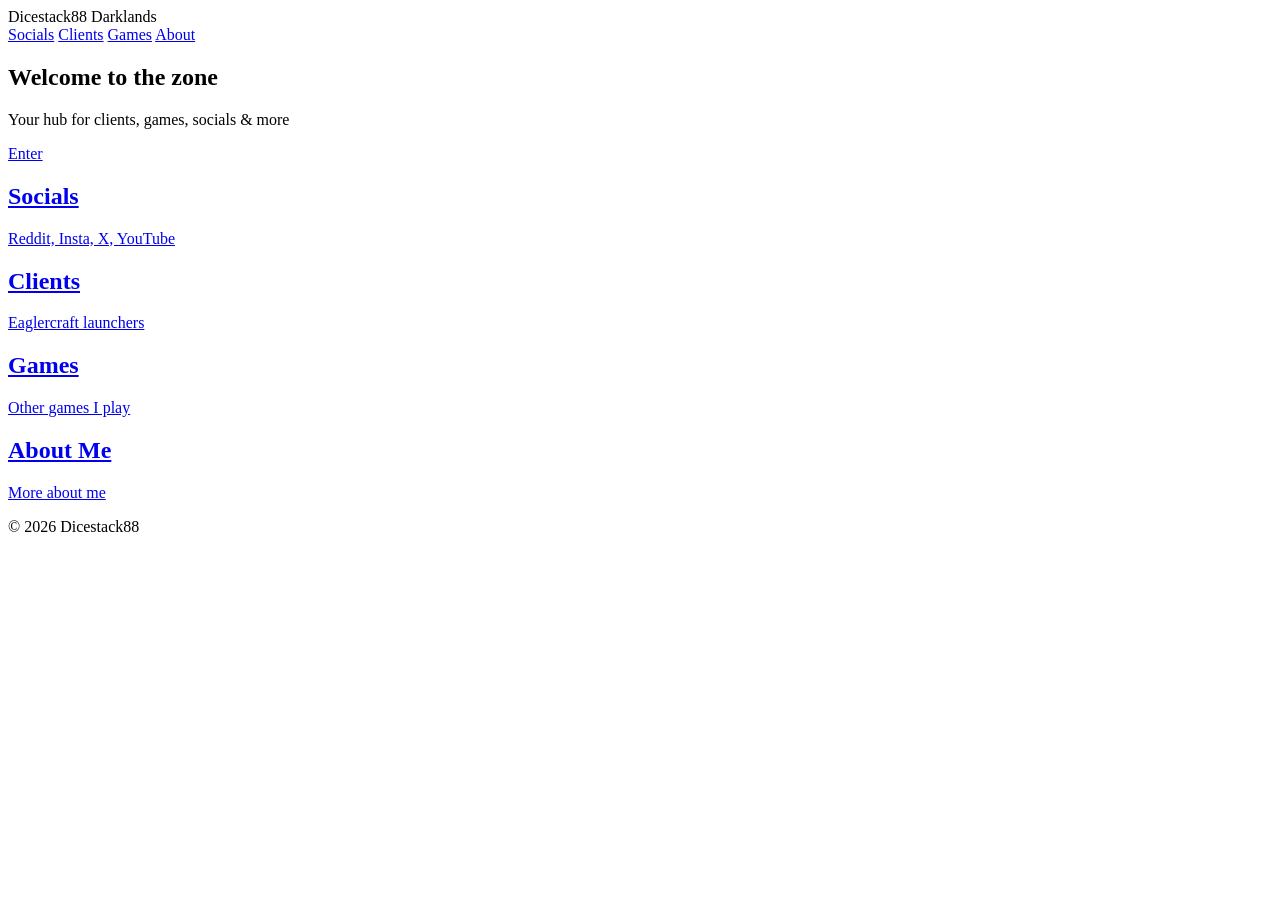
==== index.html @ 20ac94e5 "Create index.html" ====
<!DOCTYPE html>
<html lang="en">
<head>
  <meta charset="UTF-8">
  <meta name="viewport" content="width=device-width, initial-scale=1.0">
  <title>Dicestack88 Darklands</title>
  <link rel="stylesheet" href="styles.css">
  <link href="https://fonts.googleapis.com/css2?family=Inter:wght@400;600;700&family=Orbitron:wght@500&display=swap" rel="stylesheet">
</head>
<body>

  <!-- Navbar -->
  <header class="navbar">
    <div class="logo">Dicestack88 Darklands</div>
    <nav>
      <a href="socials.html">Socials</a>
      <a href="clients.html">Clients</a>
      <a href="games.html">Games</a>
      <a href="about.html">About</a>
    </nav>
  </header>

  <!-- Hero -->
  <section class="hero">
    <h1>Welcome to the zone</h1>
    <p>Your hub for clients, games, socials & more</p>
    <a href="#sections" class="btn">Enter</a>
  </section>

  <!-- Cards -->
  <section id="sections" class="sections">
    <a href="socials.html" class="card card1">
      <h2>Socials</h2>
      <p>Reddit, Insta, X, YouTube</p>
    </a>

    <a href="clients.html" class="card card2">
      <h2>Clients</h2>
      <p>Eaglercraft launchers</p>
    </a>

    <a href="games.html" class="card card3">
      <h2>Games</h2>
      <p>Other games I play</p>
    </a>

    <a href="about.html" class="card card4">
      <h2>About Me</h2>
      <p>More about me</p>
    </a>
  </section>

  <!-- Footer -->
  <footer class="footer">
    <p>© 2026 Dicestack88</p>
  </footer>

</body>
</html>
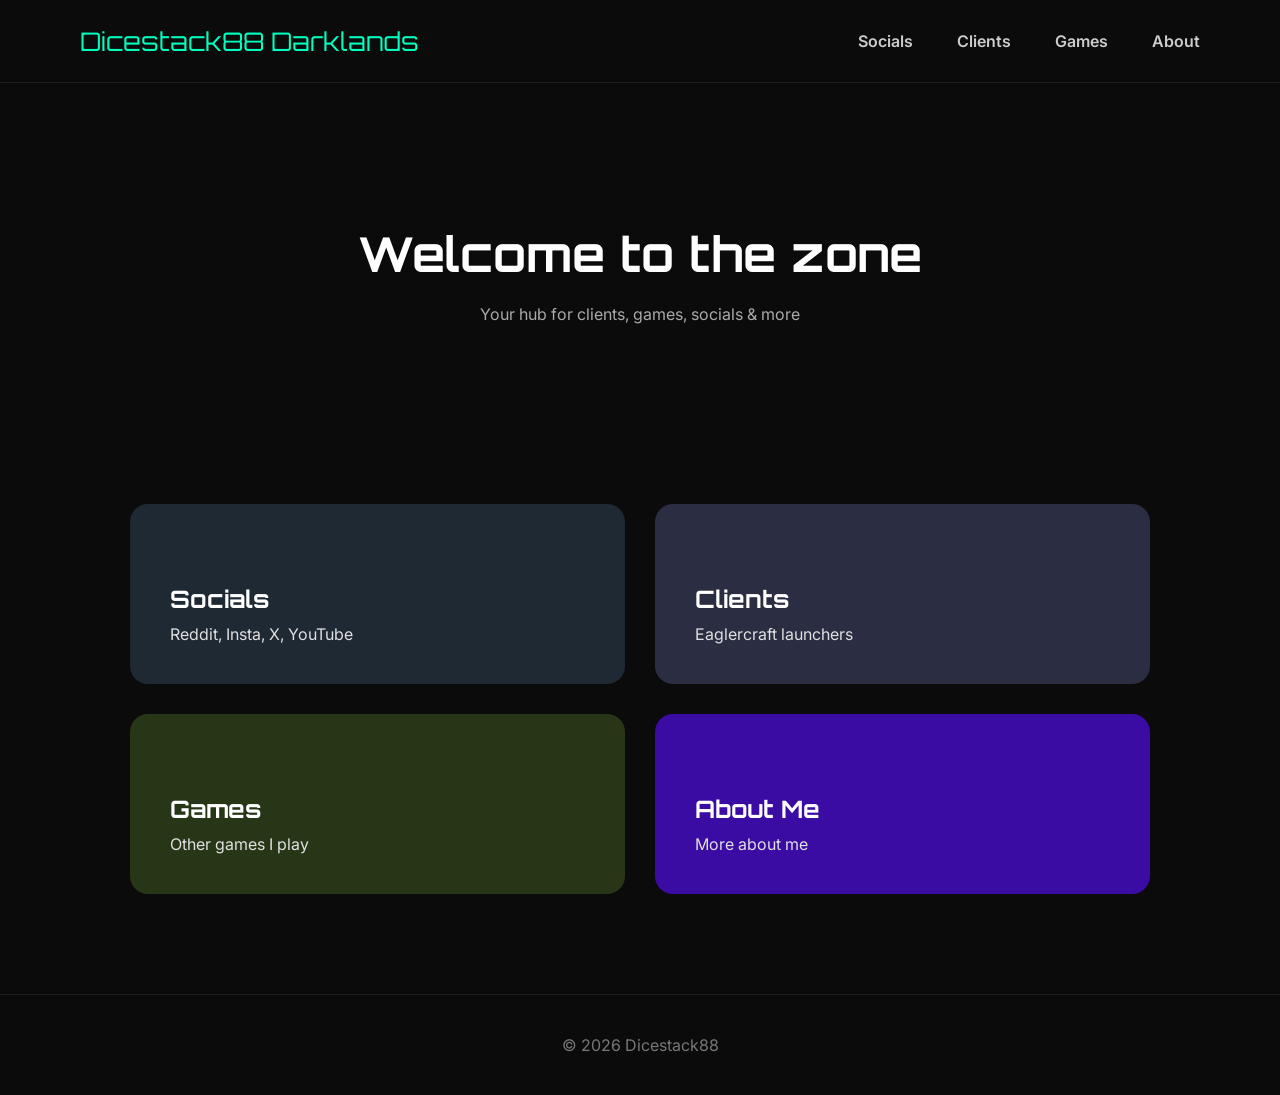
==== commit 1c8602bd: "Update index.html" ====
--- a/index.html
+++ b/index.html
@@ -24,7 +24,6 @@
   <section class="hero">
     <h1>Welcome to the zone</h1>
     <p>Your hub for clients, games, socials & more</p>
-    <a href="#sections" class="btn">Enter</a>
   </section>
 
   <!-- Cards -->
--- a/styles.css
+++ b/styles.css
@@ -0,0 +1,140 @@
+/* ===== Global ===== */
+* {
+  margin: 0;
+  padding: 0;
+  box-sizing: border-box;
+}
+
+body {
+  font-family: 'Inter', sans-serif;
+  background: #0b0b0b;
+  color: white;
+}
+
+a {
+  text-decoration: none;
+  color: white;
+}
+
+/* ===== Navbar ===== */
+.navbar {
+  display: flex;
+  justify-content: space-between;
+  align-items: center;
+  padding: 25px 80px;
+  background: #0b0b0b;
+  border-bottom: 1px solid #1f1f1f;
+}
+
+.logo {
+  font-family: 'Orbitron', sans-serif;
+  font-size: 1.6rem;
+  color: #00ffbf;
+}
+
+.navbar nav a {
+  margin-left: 40px;
+  font-weight: 600;
+  color: #ccc;
+  transition: 0.3s;
+}
+
+.navbar nav a:hover {
+  color: #00ffbf;
+}
+
+/* ===== Hero ===== */
+.hero {
+  text-align: center;
+  padding: 140px 20px 100px;
+}
+
+.hero h1 {
+  font-size: 3rem;
+  font-family: 'Orbitron', sans-serif;
+  margin-bottom: 20px;
+}
+
+.hero p {
+  color: #aaa;
+  margin-bottom: 40px;
+}
+
+.btn {
+  background: #00ffbf;
+  color: black;
+  padding: 14px 36px;
+  border-radius: 40px;
+  font-weight: bold;
+  transition: 0.3s;
+}
+
+.btn:hover {
+  transform: scale(1.05);
+}
+
+/* ===== Cards Section ===== */
+.sections {
+  max-width: 1100px;
+  margin: auto;
+  padding: 40px;
+  display: grid;
+  grid-template-columns: repeat(2, 1fr);
+  gap: 30px;
+}
+
+/* ===== Cards ===== */
+.card {
+  padding: 40px;
+  border-radius: 18px;
+  min-height: 180px;
+  transition: 0.25s;
+  display: flex;
+  flex-direction: column;
+  justify-content: flex-end;
+}
+
+.card h2 {
+  font-family: 'Orbitron', sans-serif;
+  margin-bottom: 10px;
+}
+
+.card p {
+  color: #e0e0e0;
+}
+
+/* Flat modern colors */
+.card1 { background: #1f2933; }
+.card2 { background: #2b2d42; }
+.card3 { background: #283618; }
+.card4 { background: #3a0ca3; }
+
+/* Hover */
+.card:hover {
+  transform: translateY(-8px);
+  box-shadow: 0 15px 30px rgba(0,0,0,0.4);
+}
+
+/* ===== Footer ===== */
+.footer {
+  text-align: center;
+  padding: 40px;
+  margin-top: 60px;
+  border-top: 1px solid #1f1f1f;
+  color: #777;
+}
+
+/* ===== Mobile ===== */
+@media (max-width: 800px) {
+  .sections {
+    grid-template-columns: 1fr;
+  }
+
+  .navbar {
+    padding: 20px 30px;
+  }
+
+  .hero h1 {
+    font-size: 2.2rem;
+  }
+}
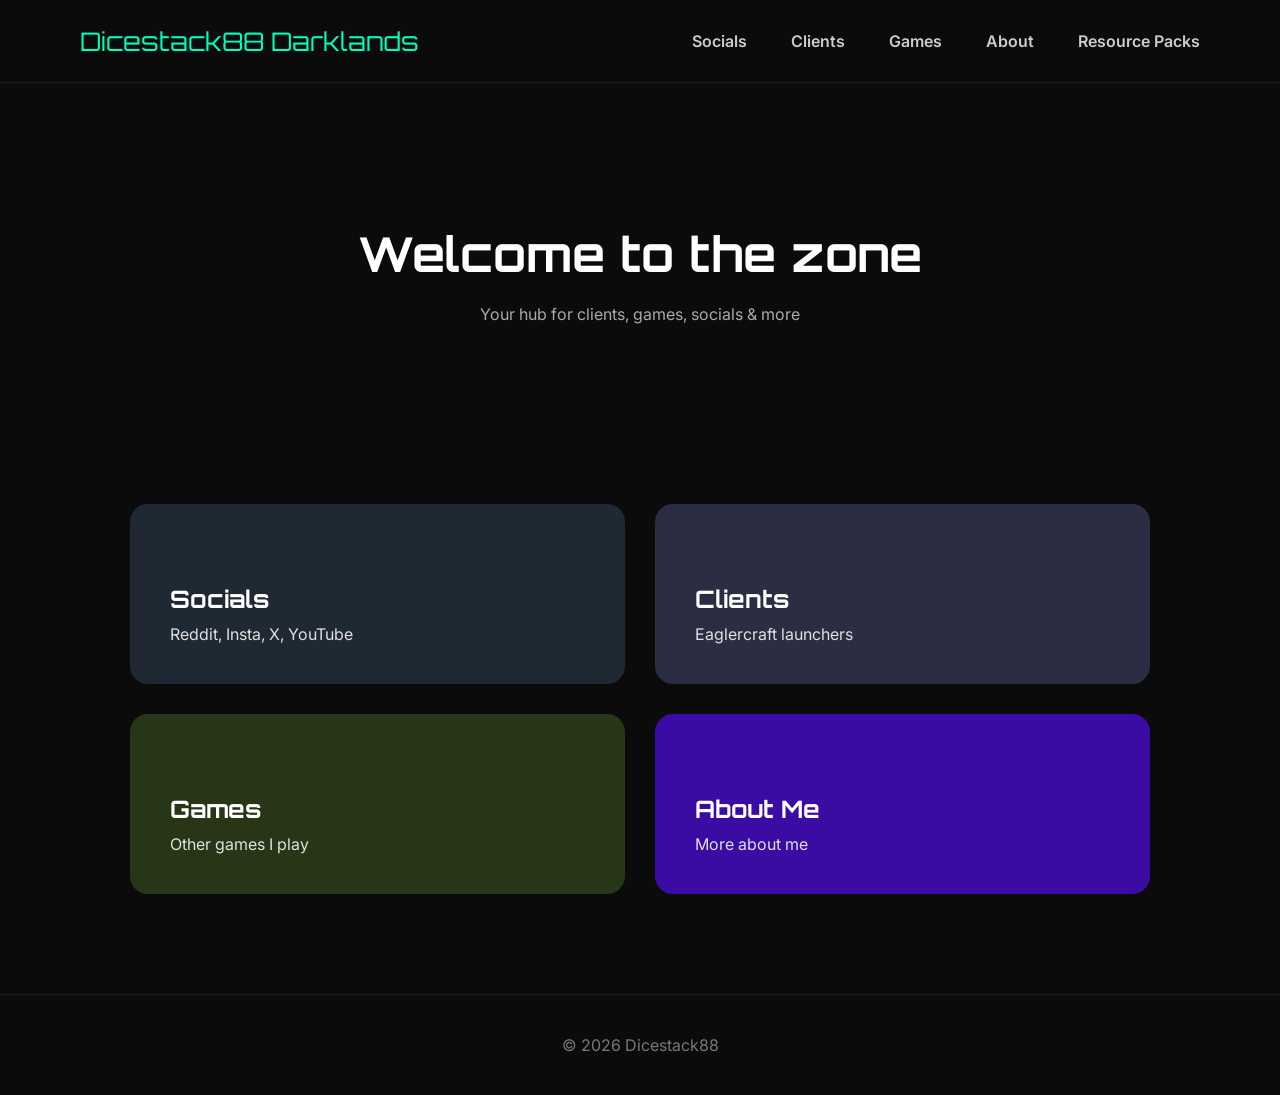
==== commit 408f0e6b: "Update index.html" ====
--- a/index.html
+++ b/index.html
@@ -17,6 +17,7 @@
       <a href="clients.html">Clients</a>
       <a href="games.html">Games</a>
       <a href="about.html">About</a>
+      <a href="resourcepacks.html">Resource Packs</a>
     </nav>
   </header>
 
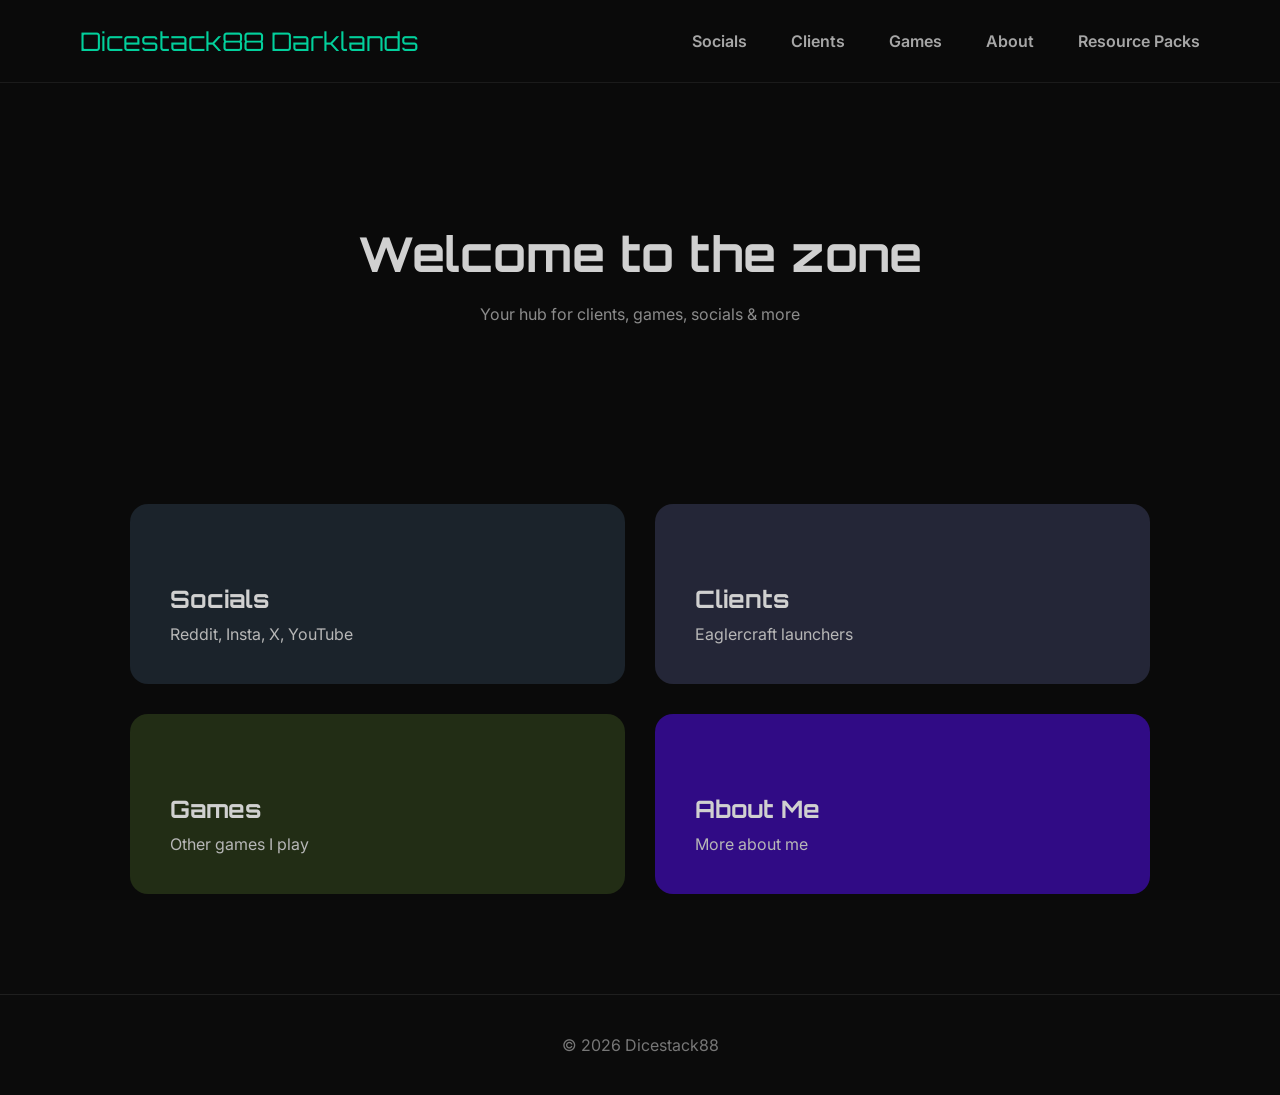
==== commit 0c8884d1: "Update index.html" ====
--- a/index.html
+++ b/index.html
@@ -6,6 +6,7 @@
   <title>Dicestack88 Darklands</title>
   <link rel="stylesheet" href="styles.css">
   <link href="https://fonts.googleapis.com/css2?family=Inter:wght@400;600;700&family=Orbitron:wght@500&display=swap" rel="stylesheet">
+  <script src="particles.js"></script>
 </head>
 <body>
 
